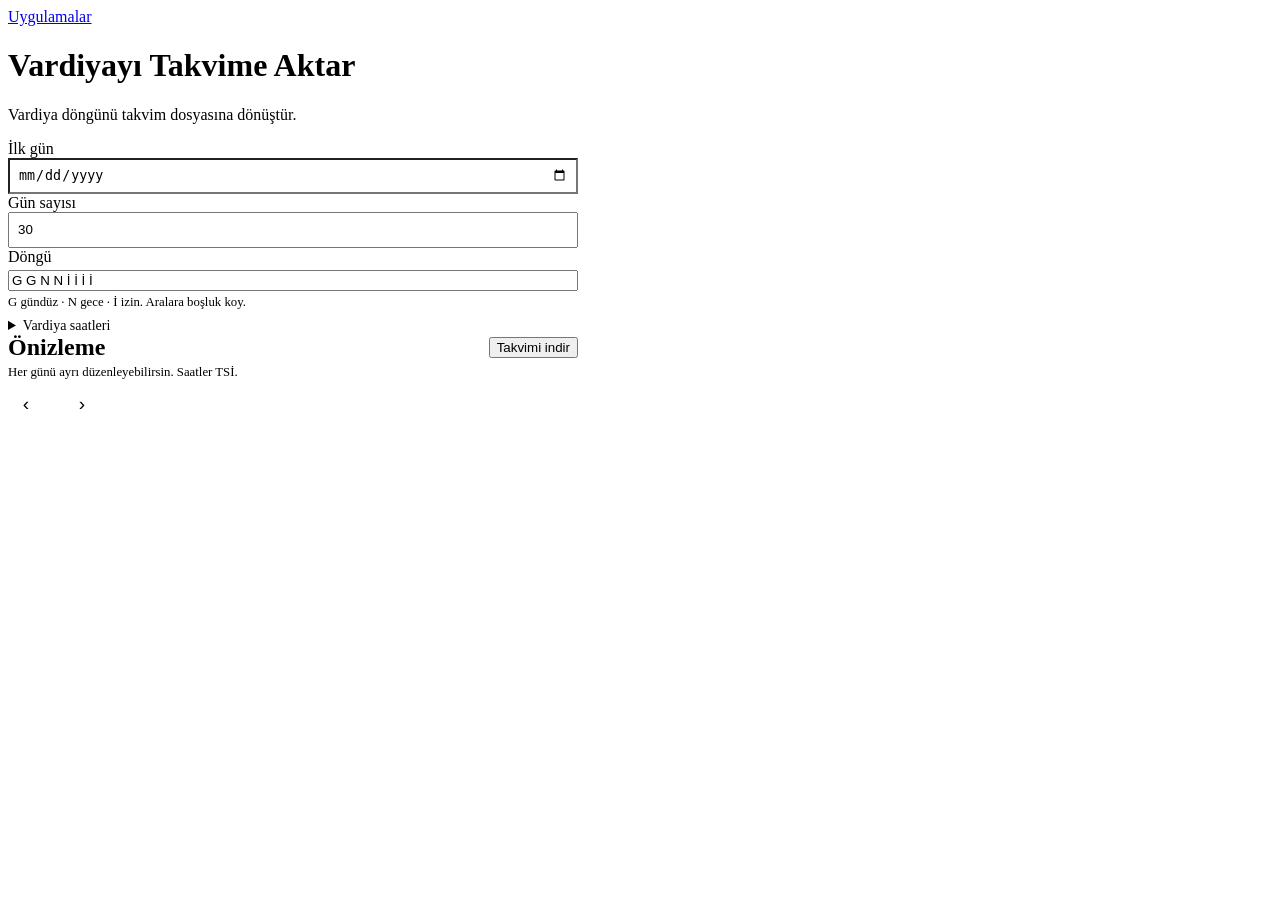
==== vardiya/index.html @ a7bde057 "Kategori aracını Dijital Çakı ana deposundan taşı" ====
<!doctype html>
<html lang="tr">
<head>
<meta charset="utf-8">
<meta name="viewport" content="width=device-width, initial-scale=1, viewport-fit=cover">
<title>Vardiyayı Takvime Aktar · Dijital Çakı</title>
<meta name="description" content="Döngüyü oluştur, günleri kontrol et ve takvim dosyasını indir.">
<link rel="icon" href="/icons/dijital-caki.svg">
<link rel="stylesheet" href="/tool.css?v=20261126d">
<link rel="stylesheet" href="/gunluk/style.css?v=1">
<link rel="stylesheet" href="vardiya.css?v=1">
<script src="/theme.js?v=20261126c"></script>
<script type="module" src="app.js?v=2"></script>
</head>
<body>
<main class="tool daily shift-page">
<header>
  <a class="back" href="/#plan">Uygulamalar</a>
  <h1>Vardiyayı Takvime Aktar</h1>
  <p class="intro">Vardiya döngünü takvim dosyasına dönüştür.</p>
</header>
<section class="panel">
  <div class="fields shift-fields">
    <label>İlk gün<input id="start" type="date"></label>
    <label>Gün sayısı<input id="days" type="number" min="1" max="366" value="30"></label>
  </div>
  <label class="cycle-field">Döngü
    <input id="cycle" value="G G N N İ İ İ İ" maxlength="160" autocapitalize="characters" aria-describedby="cycle-help">
    <span id="cycle-help" class="muted">G gündüz · N gece · İ izin. Aralara boşluk koy.</span>
  </label>
  <details class="shift-settings">
    <summary>Vardiya saatleri</summary>
    <div class="shift-hours">
      <span></span><span class="muted">Başlangıç</span><span class="muted">Bitiş</span>
      <span>Gündüz</span><input aria-label="Gündüz başlangıç" id="day-start" type="time" value="08:00">
      <input aria-label="Gündüz bitiş" id="day-end" type="time" value="20:00">
      <span>Gece</span><input aria-label="Gece başlangıç" id="night-start" type="time" value="20:00">
      <input aria-label="Gece bitiş" id="night-end" type="time" value="08:00">
    </div>
  </details>
</section>
<section class="panel">
  <div class="shift-preview-heading">
    <h2>Önizleme</h2>
    <button id="export" type="button" class="primary" aria-label="Takvim dosyasını indir">Takvimi indir</button>
  </div>
  <p class="muted shift-preview-help">Her günü ayrı düzenleyebilirsin. Saatler TSİ.</p>
  <div id="shift-navigation" class="shift-navigation" role="group" aria-label="Önizleme sayfaları" hidden>
    <button type="button" id="previous-days" aria-label="Önceki yedi gün">‹</button>
    <span id="day-range" aria-live="polite"></span>
    <button type="button" id="next-days" aria-label="Sonraki yedi gün">›</button>
  </div>
  <ul id="preview" class="shift-days" aria-label="Vardiya günleri"></ul>
  <p id="status" role="status"></p>
</section>
</main>
</body>
</html>
---- vardiya/vardiya.css ----
.shift-page { max-width: 570px; }
.shift-page .shift-fields { gap: 10px; }
.shift-page .cycle-field { display: grid; gap: 4px; }
.shift-page .cycle-field .muted { font-size: .8rem; }
.shift-settings { border-top: 1px solid var(--line); padding-top: 8px; }
.shift-settings summary { width: fit-content; cursor: pointer; font-size: .875rem; }
.shift-settings summary:focus-visible { outline: 2px solid var(--ink); outline-offset: 2px; }
.shift-hours {
  display: grid; grid-template-columns: max-content repeat(2, minmax(0, 1fr));
  align-items: center; gap: 6px 8px; margin-top: 8px; font-size: .875rem;
}
.shift-hours .muted { font-size: .75rem; }
.shift-page :is(input[type=date], input[type=time], input[type=number]) {
  display: block; box-sizing: border-box; min-inline-size: 0; max-inline-size: 100%;
  inline-size: 100%; block-size: 36px; padding: 4px 8px;
}
.shift-page :is(input[type=date], input[type=time]) { appearance: none; -webkit-appearance: none; }
.shift-page input::-webkit-date-and-time-value { min-inline-size: 0; margin: 0; text-align: start; }
.shift-page input::-webkit-datetime-edit { padding: 0; }
.shift-preview-heading, .shift-navigation { display: flex; align-items: center; justify-content: space-between; gap: 8px; }
.shift-preview-heading h2 { margin: 0; }
.shift-page .shift-preview-help { margin: 4px 0 10px; font-size: .8rem; }
.shift-navigation {
  width: fit-content; border: 1px solid var(--line); border-radius: 8px;
  gap: 10px; font-size: .8rem; color: var(--mute); font-variant-numeric: tabular-nums;
}
.shift-navigation button { width: 36px; border-color: transparent; background: transparent; font-size: 1.2rem; }
.shift-days { list-style: none; padding: 0; margin: 7px 0 0; }
.shift-days li {
  display: grid; grid-template-columns: minmax(0, 1fr) 6rem; align-items: center;
  column-gap: 10px; min-height: 54px; padding-block: 5px; border-bottom: 1px solid var(--line);
}
.shift-days li:first-child { border-top: 1px solid var(--line); }
.shift-date { display: grid; min-width: 0; gap: 2px; font-size: .875rem; line-height: 1.25; }
.shift-date .shift-time { font-size: .75rem; font-variant-numeric: tabular-nums; }
.shift-days select { min-width: 0; height: 36px; padding-block: 4px; background: var(--glass); }
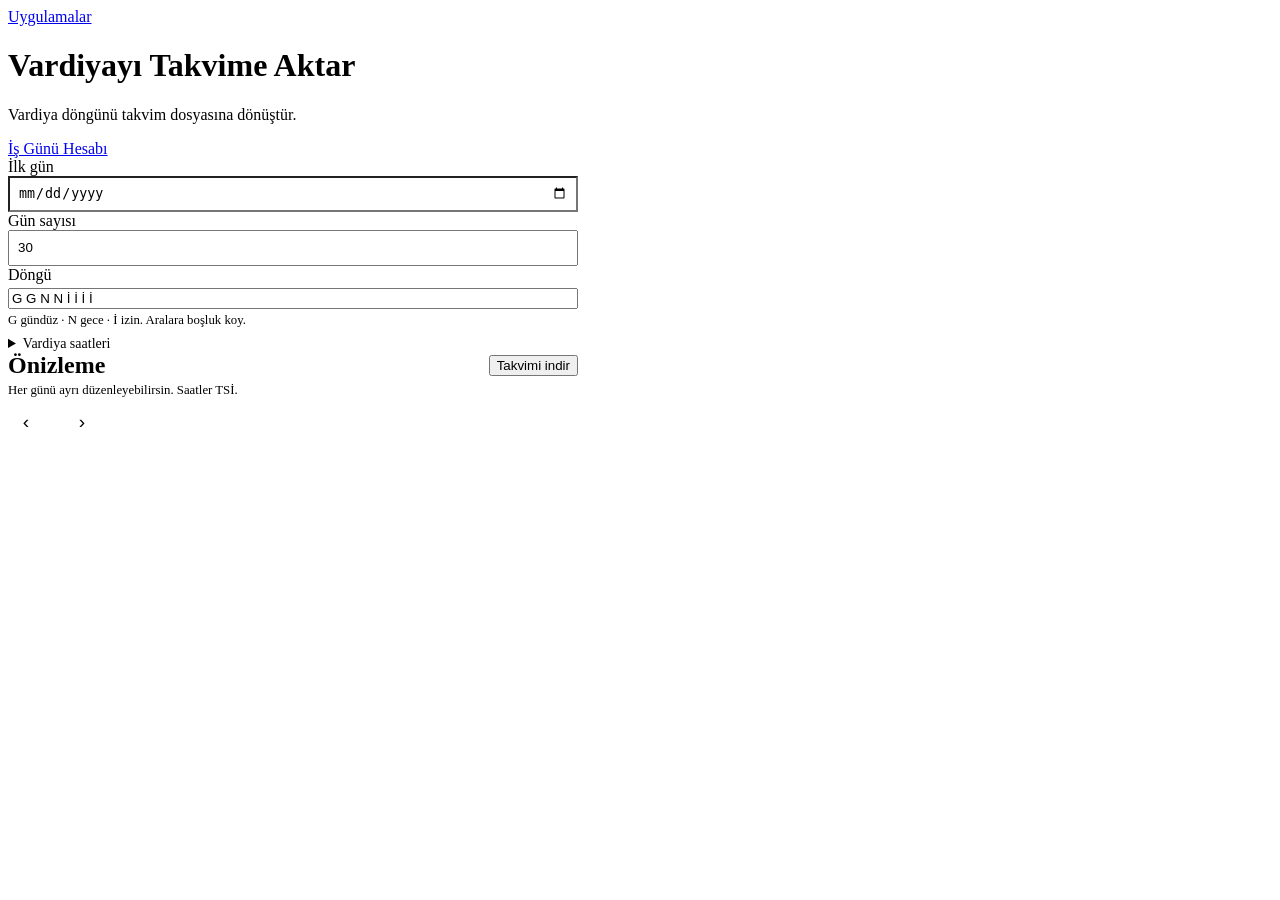
==== commit e9e16b63: "Add forward and backward business-day calculator" ====
--- a/vardiya/index.html
+++ b/vardiya/index.html
@@ -9,6 +9,7 @@
 <link rel="stylesheet" href="/tool.css?v=20261126d">
 <link rel="stylesheet" href="/gunluk/style.css?v=1">
 <link rel="stylesheet" href="vardiya.css?v=1">
+<link rel="stylesheet" href="/tool-links.css?v=20261126b">
 <script src="/theme.js?v=20261126c"></script>
 <script type="module" src="app.js?v=2"></script>
 </head>
@@ -19,6 +20,7 @@
   <h1>Vardiyayı Takvime Aktar</h1>
   <p class="intro">Vardiya döngünü takvim dosyasına dönüştür.</p>
 </header>
+<nav class="tool-links" aria-label="Planlama araçları"><a href="../is-gunu/">İş Günü Hesabı</a></nav>
 <section class="panel">
   <div class="fields shift-fields">
     <label>İlk gün<input id="start" type="date"></label>
